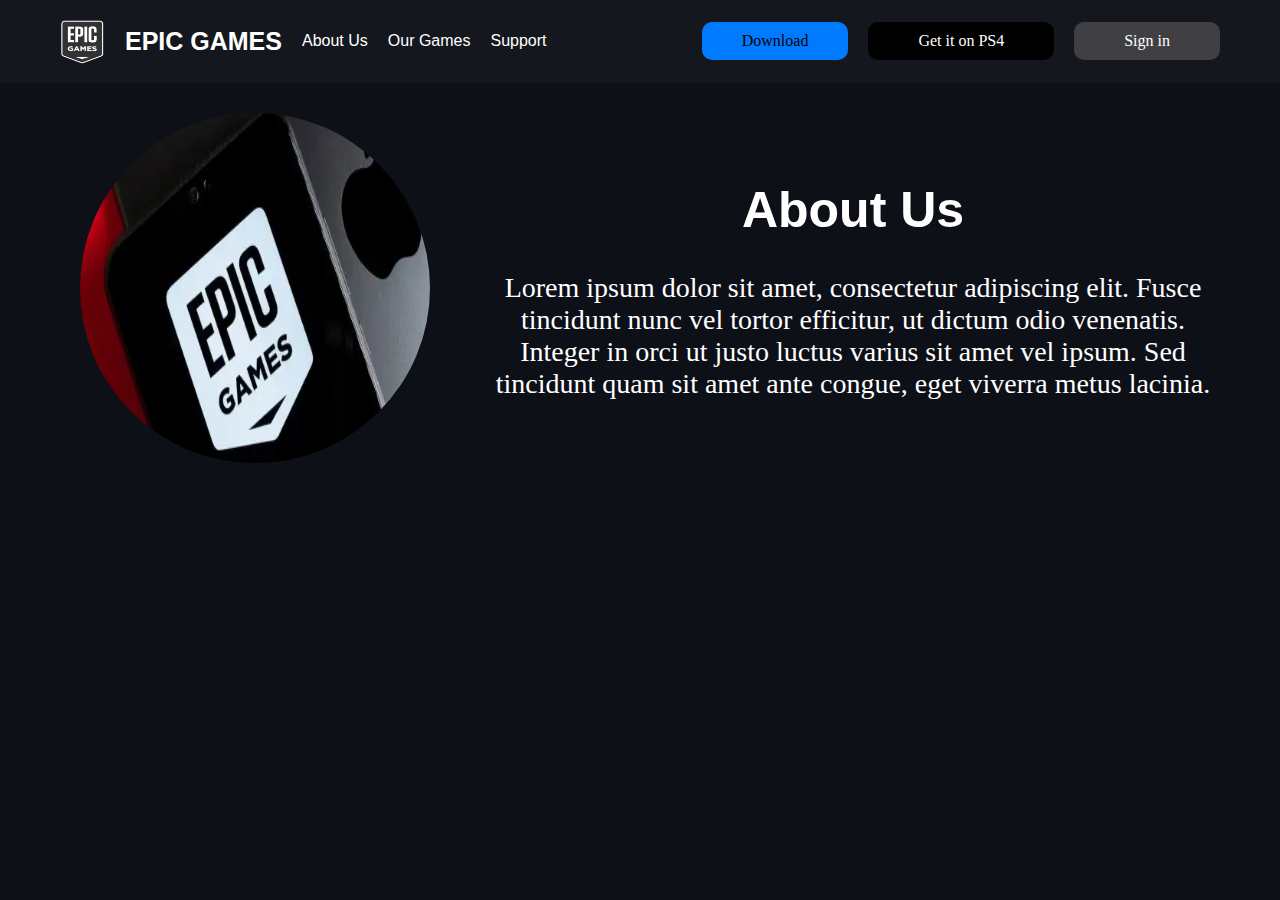
==== about-us.html @ 50bfd9f2 "Update 1" ====
<!DOCTYPE html>
<html lang="en">
<head>
    <link rel="stylesheet" href="style.css">
    <title>Document</title>
</head>
<body>
    <header>
        <div class="header">
            <div class ="left-side">
                <img id="Logo" src="ASG-1 Contents/Epic_Games_logo.png" alt="Epic Games Logo">
                <h1>EPIC GAMES</h1>
                <p1>About Us</p1>
                <p2>Our Games</p2>
                <p3>Support</p3>
            </div>
            <div class="right-side">
                <a class="download-button">Download</a>
                <a class="ps4-button">Get it on PS4</a>
                <a class="signin-button">Sign in</a>             
            </div>
        </div>
    </header>
    <content>
        <div class="about-us">        
            <img id="about-us-logo" src="ASG-1 Contents/epic-games-aboutme1.webp" alt ="About us Logo">
            <div class="about-us-words">
                <h1 class="about-header">About Us</h1>
                <p id="paragraph">Lorem ipsum dolor sit amet, consectetur adipiscing elit. Fusce tincidunt nunc vel tortor efficitur, ut dictum odio venenatis. Integer in orci ut justo luctus varius sit amet vel ipsum. Sed tincidunt quam sit amet ante congue, eget viverra metus lacinia.</p>
            </div>
        </div>
    </content>

</body>
</html>
---- style.css ----
body {
    background-color: #0E1018;
    margin: 0;
    padding: 0;
  }

/* Navigation Bar */  
.header {
    display: flex;
    justify-content: space-between;
    align-items: center;
    padding: 10px;
    background-color: #15171E;
}

h1 {
    color: white;
    font-size: 25px;
    font-weight: bold;
    font-family: 'Montserrat', sans-serif;
}

.search-bar {
    padding: 5px 10px;
    font-size: 14px;
    border-radius: 20px;
    border: none;
    outline: none;
    background-color: #202331;
    color: white;
    font-family: 'Montserrat', sans-serif;
    width: 150px;
    transition: width 0.3s ease-in-out;
}

p1 {
    color: white;
    font-family: 'Montserrat', sans-serif;
    cursor: pointer;

}

p2 {
    color: white;
    font-family: 'Montserrat', sans-serif;
    cursor: pointer;

}

p3 {
    color: white;
    font-family: 'Montserrat', sans-serif;
    cursor: pointer;

}

.left-side {
    width: 50%;
    display: flex;
    gap: 20px;
    margin-left: 50px;
    align-items: center;
    
}

.right-side {
    width: 50%;
    display: flex;
    justify-content: flex-end;
    gap: 20px;
    margin-right: 50px;
    align-items: center;
}

#Logo {
    width: 45px;
    height: 45px;
}

.download-button {
    display: inline-block;
    background-color: #007bff; 
    color: black;
    text-decoration: none;
    padding: 10px 40px;
    font-size: 16px;
    border-radius: 10px;
    border: none;
    transition: background-color 0.3s ease, transform 0.2s;
    text-align: center;
    cursor: pointer;
}

.signin-button {
    display: inline-block;
    background-color: #404044; 
    color: white;
    text-decoration: none;
    padding: 10px 50px;
    font-size: 16px;
    border-radius: 10px;
    border: none;
    transition: background-color 0.3s ease, transform 0.2s;
    text-align: center;
    cursor: pointer;
}

.ps4-button {
    display: inline-block;
    background-color: black; 
    color: white;
    text-decoration: none;
    padding: 10px 50px;
    font-size: 16px;
    border-radius: 10px;
    border: none;
    transition: background-color 0.3s ease, transform 0.2s;
    text-align: center;
    cursor: pointer;
}

.download-button:hover {
    background-color: #95B8FF;
}

/* First Page First Panel */

.first-panel{
    display: flex;
    justify-content: center;
    align-items: center;
    margin-top: 80px;
}

.browse {
    position: relative;
    background-image: url("ASG-1 Contents/template.png");
    background-size: cover; 
    background-position: center; 
    background-repeat: no-repeat;
    width: 1800px;
    height: 600px;
    border-color: white;
    border-radius: 30px;
    box-shadow: 0 4px 8px rgba(0, 0, 0, 0.2);
    margin-bottom: 80px;
}

.textbox {
    position: absolute;
    top: 45%;
    left: 7%;
    transform: translateY(-50%);
    color: white;
    border-radius: 10px;
    max-width: 400px;
    font-family: 'Montserrat', sans-serif;
    text-align: center;
    z-index: 1;
}

#Logo2 {
    width: 100px;
    height: 100px;
}

h2{
    font-size: 30px;
    color:white;
}

p4 {
    font-size: 15px;
}

.browse-button {
    display: inline-block;
    background-color: #404044; 
    color: white;
    text-decoration: none;
    padding: 10px 50px;
    font-size: 16px;
    border-radius: 20px;
    border: none;
    transition: background-color 0.3s ease, transform 0.2s;
    text-align: center;
    cursor: pointer;
}

.browse-button:hover {
    background-color: rgb(163, 159, 159);
}

/* Second Panel */

.second-panel {
    display: flex;
    margin-top: 100px;
    gap: 110px;
    margin-bottom: 100px;
}

.left-box {
    display: flex;  
    justify-content: left;
    margin-left: 45px;
}

.sponsor {
    position: relative;
    background-color: #202331;
    width: 850px;
    height: 400px;
    border-color: white;
    border-radius: 30px;
    box-shadow: 0 4px 8px rgba(0, 0, 0, 0.2);
    font-weight: bold;
    font-family: 'Montserrat', sans-serif;
    text-align: center;
    line-height: 200px;
}

p5 {
    color: white;
    font-size: 40px;
    text-decoration: underline
} 

.sponsor-buttons {
    display: flex;
    justify-content: center;
    align-items: center;
    gap: 40px;
    margin-top: -20px;
}

.sponsor-buttons img {
    width: 90px;
    height: 90px;
    border-radius: 10px;
    box-shadow: 0 4px 8px rgba(0, 0, 0, 0.2);
    transition: transform 0.3s ease-in-out;
    cursor: pointer;
}

.sponsor-buttons img:hover {
    transform: scale(1.1);
    box-shadow: 0 6px 12px rgba(0, 0, 0, 0.3);
}

.right-box {
    display: flex;  
    justify-content: right;
    margin-right: 1000px;
}

.socials {
    position: relative;
    background-color: #202331;
    width: 850px;
    height: 400px;
    border-color: white;
    border-radius: 30px;
    box-shadow: 0 4px 8px rgba(0, 0, 0, 0.2);
    font-weight: bold;
    font-family: 'Montserrat', sans-serif;
    text-align: center;
    line-height: 200px;
}

p6 {
    color: white;
    font-size: 40px;
    text-decoration: underline
} 

.socials-buttons {
    display: flex;
    justify-content: center;
    align-items: center;
    gap: 40px;
    margin-top: -20px;
}

.socials-buttons img {
    width: 90px;
    height: 90px;
    border-radius: 10px;
    object-fit: contain;
    transition: transform 0.3s ease-in-out;
    cursor: pointer;
}

.socials-buttons img:hover {
    transform: scale(1.1);
    box-shadow: 0 6px 12px rgba(0, 0, 0, 0.3);
}



/* About us */

.about-us {
    width: 95%;
    display: flex;
    gap: 60px;
    margin-top: 30px;
    margin-bottom: 20px;
    margin-right: 20px;
}

#about-us-logo {
    margin-left: 80px;
    width: 350px;
    height: 350px;
    border-radius: 50%;
}

.about-us-words {
    align-content: center;
    text-align: center;
}

.about-header {
    font-size: 50px;
}

#paragraph {
    font-size: 28px;
    color: white;
}


/* Footer */
footer {
    background-color: #15171E;
    color: white;
    font-family: 'Montserrat', sans-serif;
    padding: 40px 20px;
    margin-top: 100px;
}

/* Footer Container */
.footer-container {
    display: flex;
    justify-content: space-around;
    flex-wrap: wrap;
    gap: 30px;
    border-bottom: 1px solid #202331;
    padding-bottom: 20px;
}

/* Quick Links */
.footer-links h4 {
    font-size: 20px;
    text-transform: uppercase;
    margin-bottom: 10px;
}

.footer-links ul {
    list-style: none;
    padding: 0;
}

.footer-links ul li {
    margin-bottom: 8px;
}

.footer-links ul li a {
    text-decoration: none;
    color: #95B8FF;
    transition: color 0.3s ease;
}

.footer-links ul li a:hover {
    color: #007bff;
}

/* Latest News Section */
.footer-news h4 {
    font-size: 20px;
    text-transform: uppercase;
    margin-bottom: 10px;
}

.footer-news .news-item {
    margin-bottom: 15px;
}

.footer-news .news-item p {
    font-size: 14px;
    margin: 0;
    color: #CCCCCC;
}

.footer-news .news-item a {
    display: inline-block;
    margin-top: 5px;
    text-decoration: none;
    color: #95B8FF;
    font-size: 14px;
    transition: color 0.3s ease;
}

.footer-news .news-item a:hover {
    color: #007bff;
}

/* Company Info */
.footer-info p {
    margin-bottom: 10px;
    font-size: 14px;
    color: #CCCCCC;
}

.footer-info a {
    color: #95B8FF;
    text-decoration: none;
    transition: color 0.3s ease;
}

.footer-info a:hover {
    color: #007bff;
}

/* Footer Bottom */
.footer-bottom {
    text-align: center;
    margin-top: 20px;
    font-size: 14px;
    color: #CCCCCC;
}

.footer-bottom a {
    color: #95B8FF;
    text-decoration: none;
    transition: color 0.3s ease;
}

.footer-bottom a:hover {
    color: #007bff;
}
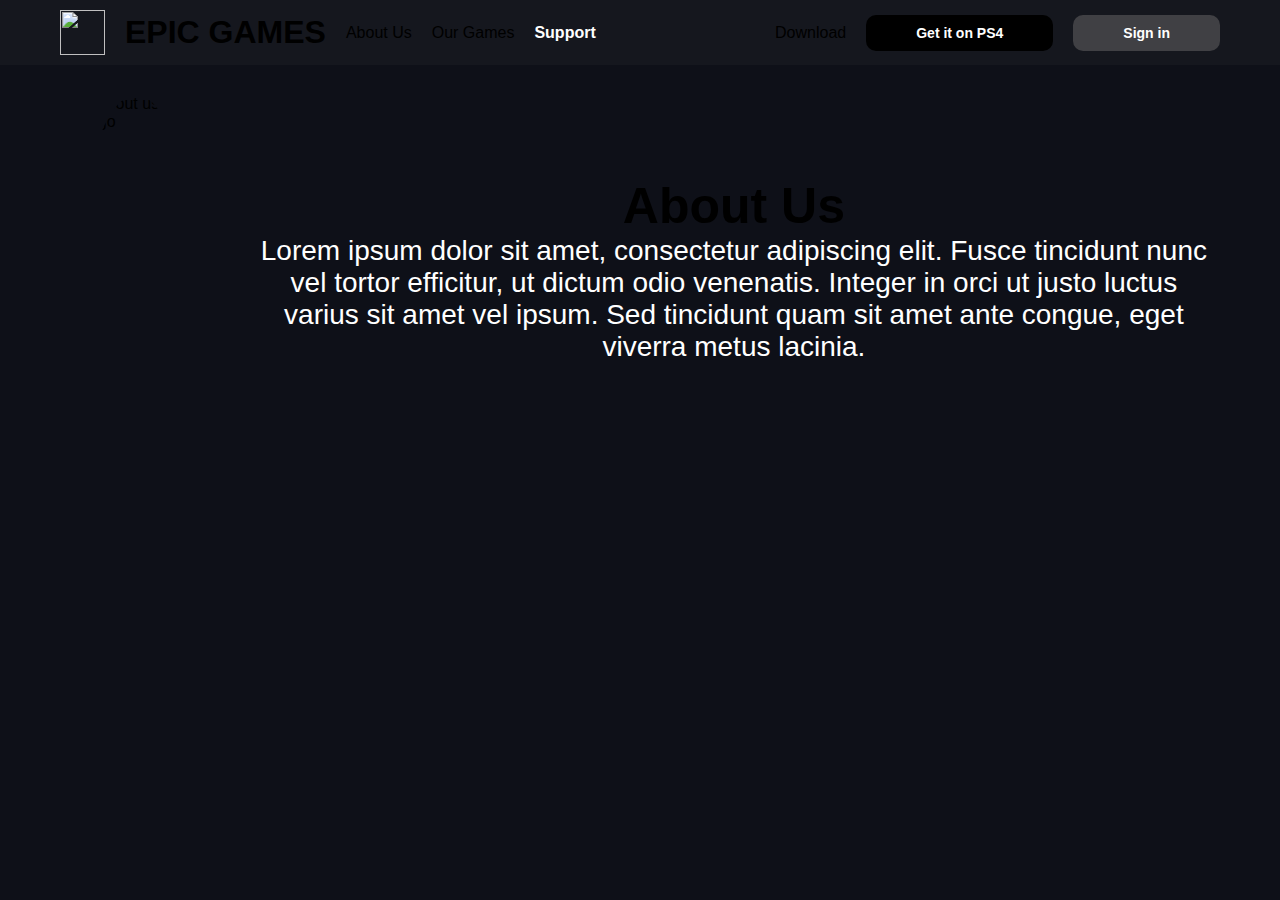
==== commit 6eb64be8: "-" ====
--- a/about-us.html
+++ b/about-us.html
@@ -8,7 +8,7 @@
     <header>
         <div class="header">
             <div class ="left-side">
-                <img id="Logo" src="ASG-1 Contents/Epic_Games_logo.png" alt="Epic Games Logo">
+                <img id="Logo" src="ASG-1 Contents/Epic_Games_logo.png alt="Epic Games Logo">
                 <h1>EPIC GAMES</h1>
                 <p1>About Us</p1>
                 <p2>Our Games</p2>
--- a/style.css
+++ b/style.css
@@ -1,3 +1,4 @@
+/* For background color */
 body {
     background-color: #0E1018;
     margin: 0;
@@ -9,15 +10,16 @@
     display: flex;
     justify-content: space-between;
     align-items: center;
+    width: 100%;
     padding: 10px;
     background-color: #15171E;
 }
 
-h1 {
+.epic-games-header {
     color: white;
     font-size: 25px;
     font-weight: bold;
-    font-family: 'Montserrat', sans-serif;
+    font-family: 'Inter', sans-serif;
 }
 
 .search-bar {
@@ -28,28 +30,52 @@
     outline: none;
     background-color: #202331;
     color: white;
-    font-family: 'Montserrat', sans-serif;
+    font-family: 'Inter', sans-serif;
     width: 150px;
     transition: width 0.3s ease-in-out;
 }
-
-p1 {
-    color: white;
-    font-family: 'Montserrat', sans-serif;
-    cursor: pointer;
-
-}
-
-p2 {
-    color: white;
-    font-family: 'Montserrat', sans-serif;
-    cursor: pointer;
-
+ 
+#home {
+    color: white;
+    font-family: 'Inter', sans-serif;
+    font-weight: bolder;
+    cursor: pointer;
+    text-decoration-line: none;
+}
+
+#browse {
+    color: white;
+    font-family: 'Inter', sans-serif;
+    font-weight: bolder;
+    cursor: pointer;
+    text-decoration-line: none;
+} 
+
+#support {
+    color: white;
+    font-family: 'Inter', sans-serif;
+    font-weight: bolder;
+    cursor: pointer;
+    text-decoration-line: none;
+}   
+
+/* Interactions for Navigation Bar */
+#home:hover {
+    border-bottom: 2px solid white;
+}
+
+#browse:hover {
+    border-bottom: 2px solid white;
+}
+
+#support:hover {
+    border-bottom: 2px solid white;
 }
 
 p3 {
     color: white;
-    font-family: 'Montserrat', sans-serif;
+    font-family: 'Inter', sans-serif;
+    font-weight: bolder;
     cursor: pointer;
 
 }
@@ -77,13 +103,15 @@
     height: 45px;
 }
 
-.download-button {
+#download-button {
     display: inline-block;
     background-color: #007bff; 
     color: black;
     text-decoration: none;
     padding: 10px 40px;
-    font-size: 16px;
+    font-size: 14px;
+    font-family: 'Inter', sans-serif;
+    font-weight: bolder;
     border-radius: 10px;
     border: none;
     transition: background-color 0.3s ease, transform 0.2s;
@@ -97,7 +125,9 @@
     color: white;
     text-decoration: none;
     padding: 10px 50px;
-    font-size: 16px;
+    font-size: 14px;
+    font-family: 'Inter', sans-serif;
+    font-weight: bolder;
     border-radius: 10px;
     border: none;
     transition: background-color 0.3s ease, transform 0.2s;
@@ -111,7 +141,9 @@
     color: white;
     text-decoration: none;
     padding: 10px 50px;
-    font-size: 16px;
+    font-size: 14px;
+    font-family: 'Inter', sans-serif;
+    font-weight: bolder;
     border-radius: 10px;
     border: none;
     transition: background-color 0.3s ease, transform 0.2s;
@@ -119,11 +151,92 @@
     cursor: pointer;
 }
 
-.download-button:hover {
+/* Interactions for Navigation Bar */
+#download-button:hover {
     background-color: #95B8FF;
 }
 
-/* First Page First Panel */
+.ps4-button:hover {
+    background-color: darkslategrey;
+}
+
+.signin-button:hover {
+    background-color: grey;
+}
+
+/* For Pop-up extension (Javascript) */
+.popup {
+    position: fixed;
+    top: 0;
+    left: 0;
+    width: 100%;
+    height: 100%;
+    background-color: rgba(0, 0, 0, 0.8);
+    display: flex;
+    justify-content: center;
+    align-items: center;
+    z-index: 1000;
+  }
+  
+  .popup.hidden {
+    display: none;
+  }
+  
+  .popup-content {
+    background-color: #202331;
+    padding: 20px 40px;
+    border-radius: 10px;
+    text-align: center;
+    box-shadow: 0 4px 8px rgba(0, 0, 0, 0.3);
+    animation: fadeIn 0.3s ease-in-out;
+  }
+  
+  .popup-content h2 {
+    color: white;
+    margin-bottom: 20px;
+  }
+  
+  .popup-download-button {
+    display: inline-block;
+    background-color: #7186C0;
+    color: black;
+    text-decoration: none;
+    padding: 10px 20px;
+    font-size: 16px;
+    border-radius: 5px;
+    cursor: pointer;
+    transition: background-color 0.3s ease;
+  }
+  
+  .popup-download-button:hover {
+    background-color: #95B8FF;
+  }
+  
+  .close-button {
+    position: absolute;
+    top: 10px;
+    right: 10px;
+    font-size: 24px;
+    color: white;
+    cursor: pointer;
+    transition: transform 0.2s ease;
+  }
+  
+  .close-button:hover {
+    transform: scale(1.2);
+  }
+  
+  /* Animation for Pop-up */
+  @keyframes fadeIn {
+    from {
+      opacity: 0;
+    }
+    to {
+      opacity: 1;
+    }
+  }
+
+/* Home Page First Panel */
 
 .first-panel{
     display: flex;
@@ -154,7 +267,7 @@
     color: white;
     border-radius: 10px;
     max-width: 400px;
-    font-family: 'Montserrat', sans-serif;
+    font-family: 'Inter', sans-serif;
     text-align: center;
     z-index: 1;
 }
@@ -164,7 +277,7 @@
     height: 100px;
 }
 
-h2{
+h2 {
     font-size: 30px;
     color:white;
 }
@@ -191,89 +304,93 @@
     background-color: rgb(163, 159, 159);
 }
 
-/* Second Panel */
+/* Home Page Second Panel */
 
 .second-panel {
+    overflow:hidden;
+    width: 100%;
     display: flex;
     margin-top: 100px;
     gap: 110px;
     margin-bottom: 100px;
+    justify-content: center;
 }
 
 .left-box {
-    display: flex;  
-    justify-content: left;
-    margin-left: 45px;
+    display: flex;
+    margin-left: 1000px;
+    width: 100%;
 }
 
 .sponsor {
     position: relative;
     background-color: #202331;
-    width: 850px;
+    padding: 20px 50px; 
+    border-color: white;
+    border-radius: 30px;
+    box-shadow: 0 4px 8px rgba(0, 0, 0, 0.2);
+    font-weight: bold;
+    font-family: 'Inter', sans-serif;
+    text-align: center;
+    line-height: 200px;
+}
+
+p5 {
+    color: white;
+    font-size: 40px;
+    text-decoration: underline
+} 
+
+.sponsor-buttons {
+    display: flex;
+    justify-content: center;
+    align-items: center;
+    gap: 40px;
+    margin-top: -20px;
+}
+
+.sponsor-buttons img {
+    width: 90px;
+    height: 90px;
+    border-radius: 10px;
+    box-shadow: 0 4px 8px rgba(0, 0, 0, 0.2);
+    transition: transform 0.3s ease-in-out;
+    cursor: pointer;
+}
+
+.sponsor-buttons img:hover {
+    transform: scale(1.1);
+    box-shadow: 0 6px 12px rgba(0, 0, 0, 0.3);
+}
+
+.right-box {
+    display: flex;  
+    justify-content: right;
+    margin-right: 1000px;
+    width: 100%;
+}
+
+.socials {
+    position: relative;
+    background-color: #202331;
+    width: 100%;
+    padding: 20px 50px;
     height: 400px;
     border-color: white;
     border-radius: 30px;
     box-shadow: 0 4px 8px rgba(0, 0, 0, 0.2);
     font-weight: bold;
-    font-family: 'Montserrat', sans-serif;
+    font-family: 'Inter', sans-serif;
     text-align: center;
     line-height: 200px;
 }
 
-p5 {
+p6 {
     color: white;
     font-size: 40px;
     text-decoration: underline
 } 
 
-.sponsor-buttons {
-    display: flex;
-    justify-content: center;
-    align-items: center;
-    gap: 40px;
-    margin-top: -20px;
-}
-
-.sponsor-buttons img {
-    width: 90px;
-    height: 90px;
-    border-radius: 10px;
-    box-shadow: 0 4px 8px rgba(0, 0, 0, 0.2);
-    transition: transform 0.3s ease-in-out;
-    cursor: pointer;
-}
-
-.sponsor-buttons img:hover {
-    transform: scale(1.1);
-    box-shadow: 0 6px 12px rgba(0, 0, 0, 0.3);
-}
-
-.right-box {
-    display: flex;  
-    justify-content: right;
-    margin-right: 1000px;
-}
-
-.socials {
-    position: relative;
-    background-color: #202331;
-    width: 850px;
-    height: 400px;
-    border-color: white;
-    border-radius: 30px;
-    box-shadow: 0 4px 8px rgba(0, 0, 0, 0.2);
-    font-weight: bold;
-    font-family: 'Montserrat', sans-serif;
-    text-align: center;
-    line-height: 200px;
-}
-
-p6 {
-    color: white;
-    font-size: 40px;
-    text-decoration: underline
-} 
-
 .socials-buttons {
     display: flex;
     justify-content: center;
@@ -296,9 +413,7 @@
     box-shadow: 0 6px 12px rgba(0, 0, 0, 0.3);
 }
 
-
-
-/* About us */
+/* Home Page About us */
 
 .about-us {
     width: 95%;
@@ -335,7 +450,7 @@
 footer {
     background-color: #15171E;
     color: white;
-    font-family: 'Montserrat', sans-serif;
+    font-family: 'Inter', sans-serif;
     padding: 40px 20px;
     margin-top: 100px;
 }
@@ -406,7 +521,6 @@
     color: #007bff;
 }
 
-/* Company Info */
 .footer-info p {
     margin-bottom: 10px;
     font-size: 14px;
@@ -439,4 +553,593 @@
 
 .footer-bottom a:hover {
     color: #007bff;
+}
+
+/* Game page section 1 */
+game-section1 {
+    width: 100%;
+    display: flex;
+    justify-content: center;
+    align-items: center;
+    margin-top: 60px;
+    margin-bottom: 60px;
+    position: relative;
+}
+
+.photo-container {
+    position: relative;
+    width: 80%;
+    height: 80vh;
+    background-image: url("ASG-1 Contents/fortnite-banner4.jpg");
+    background-size: cover;
+    background-position: center;
+    border-radius: 10px;
+    box-shadow: 0 4px 8px rgba(0, 0, 0, 0.3);
+    display: flex;
+    align-items: center;
+    justify-content: center;
+    overflow: hidden;
+}
+
+.description {
+    position: absolute;
+    bottom: 10%;
+    left: 50%;
+    transform: translateX(-50%);
+    color: white;
+    max-width: 60%;
+    padding: 20px;
+    background: rgba(0, 0, 0, 0.6);
+    border-radius: 10px;
+    text-align: center;
+}
+
+.join-now-button {
+    display: inline-block;
+    padding: 12px 30px;
+    font-size: 1rem;
+    font-family: 'Inter', sans-serif;
+    font-weight: bold;
+    color: white;
+    background-color: #5372F0;
+    border: none;
+    border-radius: 5px;
+    text-align: center;
+    cursor: pointer;
+    transition: background-color 0.3s ease, transform 0.2s ease;
+}
+
+.join-now-button:hover {
+    background-color: #415bb5;
+    transform: scale(1.05);
+}
+
+.description h2 {
+    font-size: 2.5rem;
+    margin-bottom: 15px;
+    font-weight: bold;
+    font-family: 'Inter', sans-serif;
+}
+
+.description p {
+    font-size: 1.2rem;
+    line-height: 1.5;
+    font-family: 'Inter', sans-serif;
+}
+
+/* Game page section 2 */
+
+.popular-text {
+    display: flex;
+    justify-content: space-between;
+    align-items: center;
+    width: 90%;
+    margin: 0 auto;
+    padding-top: 20px;
+    overflow: hidden;
+}
+
+#most-popular {
+    color: white;
+    font-size: 25px;
+    font-weight: 600;
+    font-family: 'Inter', sans-serif;
+    overflow-wrap: break-word;
+}
+
+#popular-viewmore {
+    margin-left: auto;
+    color: white;
+    font-size: 12px;
+    font-weight: 500;
+    background-color: #404044;
+    padding: 8px 16px;
+    border-radius: 20px;
+    text-decoration: none;
+    transition: background-color 0.3s ease, transform 0.2s;
+    cursor: pointer;
+}
+
+#popular-viewmore:hover {
+    background-color: #95B8FF;
+    transform: scale(1.05);
+}
+
+.game-container {
+    display: flex;
+    width: 90%;
+    justify-content: center;
+    align-items: center;
+    padding-top: 20px;
+    margin-left: 5%;
+    margin-bottom: 100px;
+}
+
+.card-list {
+    display: flex;
+    justify-content: center;
+    align-items: flex-start;
+    gap: 20px;
+    padding: 0;
+    list-style: none;
+}
+
+* {
+    margin: 0;
+    padding: 0;
+    box-sizing: border-box;
+    font-family: 'Inter', sans-serif;
+    text-overflow: ellipsis;
+}
+
+.card-list .card-item {
+    list-style: none;
+}
+
+.card-list .card-item .card-link {
+    height: fit-content ;
+    width: 100%;
+    display: block;
+    background: #23252B;
+    padding: 18px;
+    border-radius: 12px;
+    text-decoration: none;
+    border: 2px solid transparent;
+    box-shadow: 0 10px 10px rgba(0, 0, 0, 0.05);
+    transition: 0.2s ease-in-out;
+    cursor: pointer;
+}
+
+.card-list .card-item .card-link:hover{
+    border-color: rgb(173, 173, 173);
+    transform: scale(1.03);  
+}
+
+.card-list .card-link .image-card {
+    width: 100%;
+    aspect-ratio: 16/9;
+    object-fit: cover;
+    border-radius: 10%;
+}
+
+.card-list .card-link .genre {
+    color: #5372F0;
+    padding: 8px 16px;
+    font-size: 0.95rem;
+    font-weight: 500;
+    margin-top: 16px;
+    background: #DDE4FF;
+    width: fit-content;
+    border-radius: 50px;
+}
+
+.card-list .card-link .game-title {
+    font-size: 1.19rem;
+    color: white;
+    font-weight: 600;
+    line-height: 50px;
+}
+
+.card-list .card-link .game-price {
+    font-size: 10;
+    color: white;
+}
+
+/* Game page section 1 */
+
+.collab-text {
+    width: 90%;
+    margin: 0 auto;
+    padding-top: 20px;
+    overflow: hidden;
+    text-align: center;
+}
+
+#collab {
+    color: white;
+    font-size: 40px;
+    font-weight: 600;
+    font-family: 'Inter', sans-serif;
+}
+
+#collaborations {
+    color: white;
+    font-size: 25px;
+    font-weight: 600;
+    font-family: 'Inter', sans-serif;
+    overflow-wrap: break-word;
+}
+
+.new-items-container {
+    width: 90%;
+    margin: 0 auto;
+    margin-top: 30px;
+    display: flex;
+    justify-content: space-between;
+    background-color: #202331;
+    padding: 10px;  
+    overflow: hidden;
+    border-radius: 20px;
+}
+
+/* Box container styling */
+.new-items-box {
+    margin-top: 40px;
+    margin-left: 80px;
+    margin-right: 80px;
+    margin-bottom: 40px;
+    width: 500px;
+    height: 400px;
+    text-align: center;
+    padding: 20px;
+    padding: 8px 16px;
+    border-radius: 20px;
+    padding: 8px 16px;;
+    perspective: 1000px;
+}
+
+/* Card container for the flip effect */
+.card {
+    width: 100%;
+    height: 100%;
+    position: relative;
+    transform-style: preserve-3d;
+    transition: transform 0.6s;
+}
+
+/* Front face of the card */
+.front {
+    position: absolute;
+    width: 100%;
+    height: 100%;
+    backface-visibility: hidden;
+    display: flex;
+    align-items: center;
+    justify-content: center;
+}
+
+.front-image {
+    width: 100%;
+    height: 100%;
+    object-fit: cover;
+    border-radius: 20px;
+}
+
+/* Back of cards */
+.back-valorant {
+    position: absolute;
+    width: 100%;
+    height: 100%;
+    backface-visibility: hidden;
+    display: flex;
+    flex-direction: column;
+    align-items: center;
+    justify-content: flex-start;
+    font-size: 20px;
+    font-weight: bold;
+    color: white;
+    background-color: #c54c4c;
+    border-radius: 20px;
+    transform: rotateY(180deg);
+    padding: 20px;
+    box-sizing: border-box;
+}
+
+.back-overwatch2 {
+    position: absolute;
+    width: 100%;
+    height: 100%;
+    backface-visibility: hidden;
+    display: flex;
+    flex-direction: column;
+    align-items: center;
+    justify-content: flex-start;
+    font-size: 20px;
+    font-weight: bold;
+    color: white;
+    background-color: #2d479c;
+    border-radius: 20px;
+    transform: rotateY(180deg);
+    padding: 20px;
+    box-sizing: border-box;
+}
+
+.back-overcooked {
+    position: absolute;
+    width: 100%;
+    height: 100%;
+    backface-visibility: hidden;
+    display: flex;
+    flex-direction: column;
+    align-items: center;
+    justify-content: flex-start;
+    font-size: 20px;
+    font-weight: bold;
+    color: white;
+    background-color: #6b76a7;
+    border-radius: 20px;
+    transform: rotateY(180deg);
+    padding: 20px;
+    box-sizing: border-box;
+}
+
+.back-title {
+    margin-top: 25%;
+    font-size: 2.5rem;
+    font-weight: bold;
+    font-family: 'Inter', sans-serif;
+    color: white;
+    text-align: center;
+}
+
+.back-paragraph {
+    margin-top: 40px;
+    font-size: 1rem;
+    font-family: 'Inter', sans-serif;
+    color: white;
+    text-align: center;
+    max-width: 80%;
+    overflow: hidden;
+    line-height: 1.3;
+}
+
+/* Flip effect on hover */
+.new-items-box:hover .card {
+    transform: rotateY(180deg);
+}
+
+/* Media Queries for responsiveness */
+@media (max-width: 1500px) {
+    .new-items-box {
+        height: 300px;
+    }
+}
+
+@media (max-width: 1300px) {
+    .new-items-box {
+        height: 200px;
+    }
+}
+
+/* Fortnite Page */
+.fortnite-section {
+    display: flex;
+    justify-content: space-between;
+    padding: 40px;
+    width: 100%;
+}
+
+/* Left Side */
+.fortnite-left {
+    width: 60%;
+    margin-left: 20px;
+}
+
+.game-title {
+    font-size: 36px;
+    font-weight: bold;
+    color:white;
+    margin-bottom: 10px;
+}
+
+.ratings {
+    display: flex;
+    color: white;
+    gap: 20px;
+    margin-bottom: 20px;
+    font-size: 16px;
+}
+
+.fornite-genre {
+    display: flex;
+    grid-template-columns: repeat(4, auto);
+    gap: 20px;
+    margin: 20px auto;
+}
+
+.genre1  {
+    display: flex;
+    justify-content: center;
+    padding: 10px 20px;
+    background-color: #202331;
+    color: white;
+    border-radius: 10px;
+    font-family: 'Arial', sans-serif;
+    font-weight: bold;
+    text-transform: uppercase;
+    box-shadow: 0 4px 8px rgba(0, 0, 0, 0.2);
+    width: fit-content;
+    height: fit-content;
+    cursor: pointer;
+}
+
+.genre1:hover {
+    background-color: gray;
+}
+
+.tabs {
+    display: flex;
+    gap: 20px;
+    margin-bottom: 20px;
+}
+
+.tabs a {
+    text-decoration: none;
+    color: white;
+    padding: 5px 10px;
+    border-bottom: 2px solid transparent;
+}
+
+.tabs a.active {
+    border-bottom: 2px solid white;
+}
+
+.game-preview {
+    position: relative;
+    margin-top: 20px;
+}
+
+.game-preview img {
+    width: 100%;
+    border-radius: 10px;
+}
+
+/* Right side of fortnite page */
+.fortnite-right {
+    background-color: #202331;
+    width: 36%;
+    max-width: 800px;
+    height: 500px;
+    display: flex;
+    flex-direction: column;
+    gap: 20px;
+    justify-content: flex-start;
+    align-items: center;
+    margin-top: 190px;
+    border-radius: 10%;
+    padding: 20px; /* Added padding for spacing */
+    box-sizing: border-box; /* Ensures padding is included in total width/height */
+}
+
+.game-image img {
+    width: 100%;
+    max-width: 500px;
+    border-radius: 10px;
+    margin-top: 35px;
+}
+
+.fortnite-info {
+    color: white;
+    text-align: center;
+    width: 100%;
+}
+
+.fortnite-price {
+    font-size: 24px;
+    font-weight: bold;
+    margin-bottom: 10px;
+    color: white;
+}
+
+.in-app-purchases {
+    font-size: 16px;
+    margin-bottom: 50px;
+    color: white;
+}
+
+.install-button {
+    text-decoration: none;
+    padding: 12px 160px;
+    background-color: #f7b731;
+    color: black;
+    font-size: 18px;
+    border-radius: 8px;
+    box-shadow: 0 4px 8px rgba(0, 0, 0, 0.2);
+    text-align: center;
+    width: 100%;
+    max-width: 400px;
+    cursor: pointer;
+    margin-top: 10px;
+}
+
+.install-button:hover {
+    background-color: #e08e10;
+}
+
+/* Feedback page */
+.support-container {
+    max-width: 800px;
+    margin: 40px auto;
+    padding: 20px;
+    background-color: #2d2f3b;
+    border-radius: 10px;
+    box-shadow: 0 4px 8px rgba(0, 0, 0, 0.2);
+}
+
+.support-container h2 {
+    font-size: 28px;
+    color: #7186c0;
+    text-align: center;
+    margin-bottom: 20px;
+}
+
+.support-container p {
+    font-size: 16px;
+    text-align: center;
+    margin-bottom: 30px;
+    color: white;
+}
+
+/* Feedback Form */
+.feedback-form {
+    display: flex;
+    flex-direction: column;
+    gap: 20px;
+}
+
+.form-group {
+    display: flex;
+    flex-direction: column;
+}
+
+label {
+    font-size: 14px;
+    font-weight: bold;
+    margin-bottom: 5px;
+    color: white;
+}
+
+input, textarea {
+    font-size: 16px;
+    padding: 10px;
+    border: 1px solid #404044;
+    border-radius: 5px;
+    background-color: #404044;
+    color: white;
+    outline: none;
+}
+
+input:focus, textarea:focus {
+    border-color: #f7b731;
+}
+
+textarea {
+    resize: none;
+}
+
+/* Submit Button */
+.submit-button {
+    padding: 12px;
+    font-size: 16px;
+    font-weight: bold;
+    color: black;
+    background-color: #7186c0;
+    border: none;
+    border-radius: 5px;
+    cursor: pointer;
+    transition: background-color 0.3s ease;
+}
+
+.submit-button:hover {
+    background-color: #e08e10;
 }